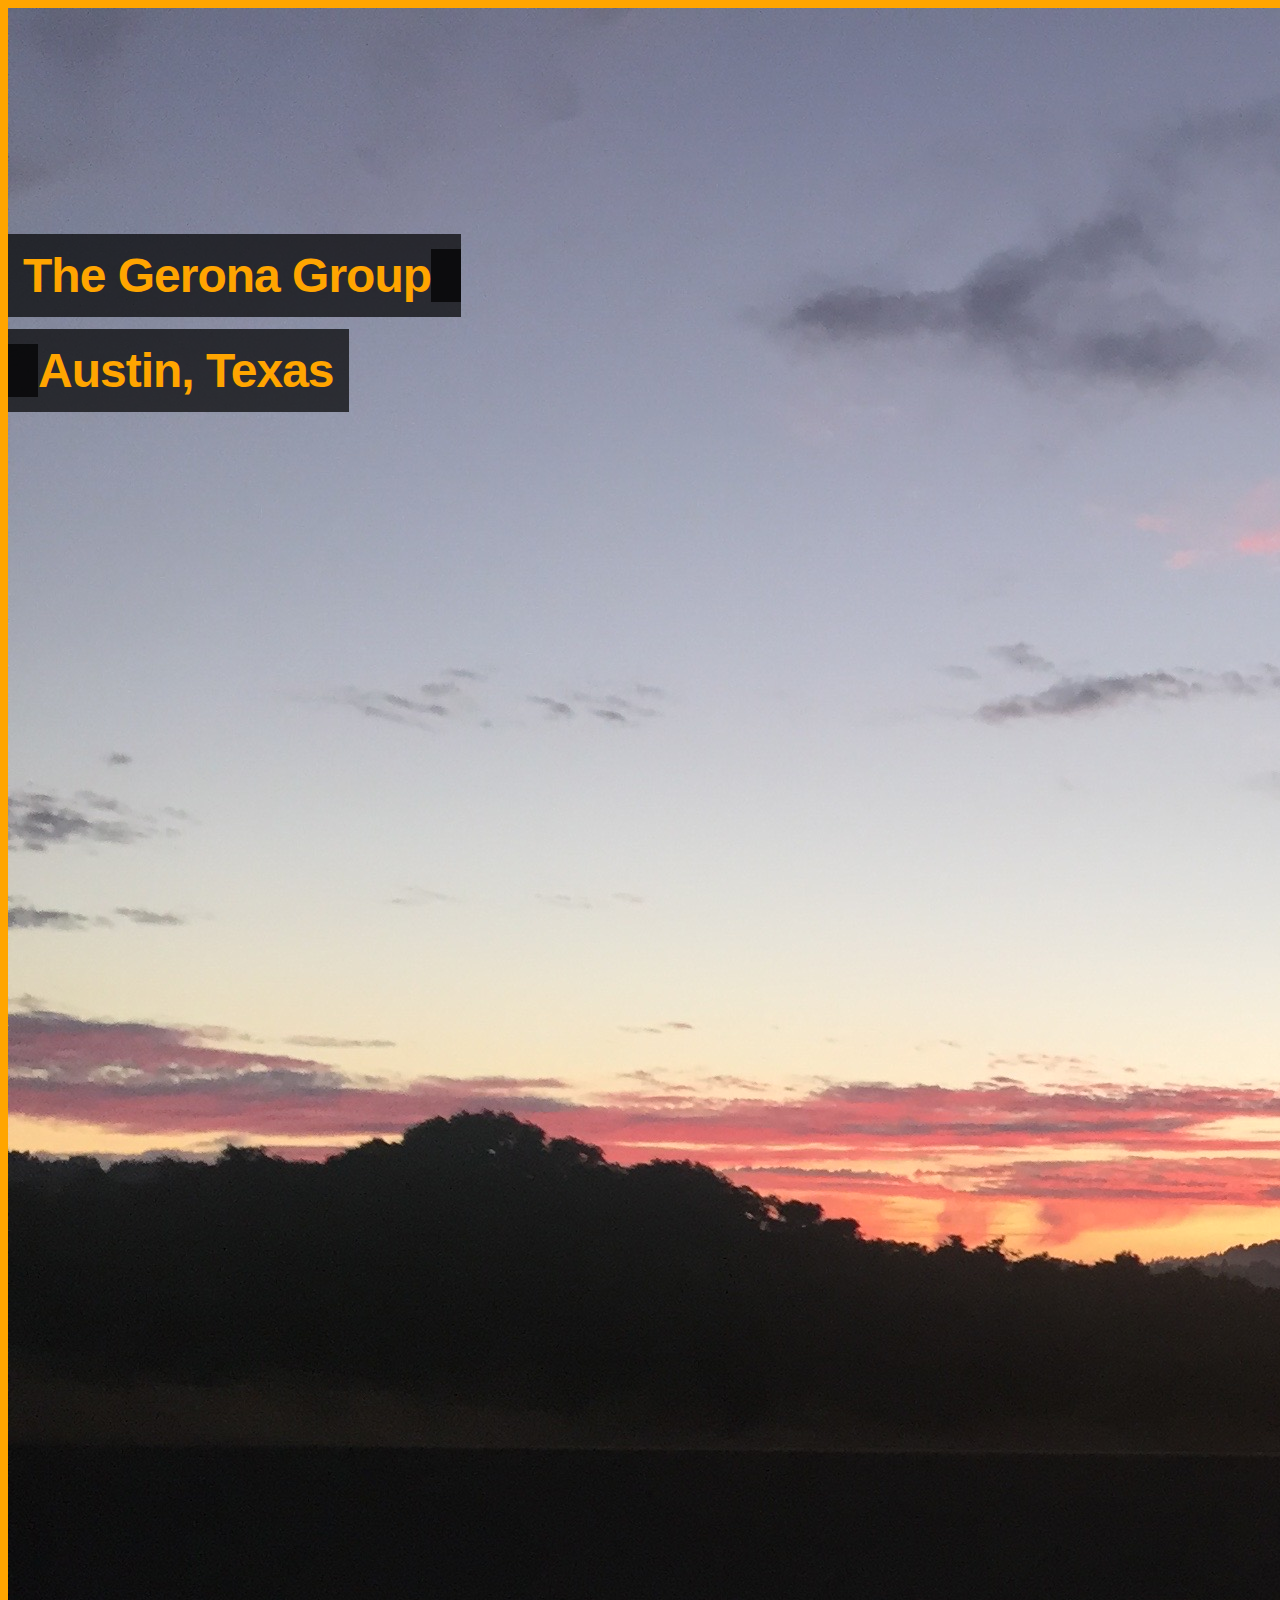
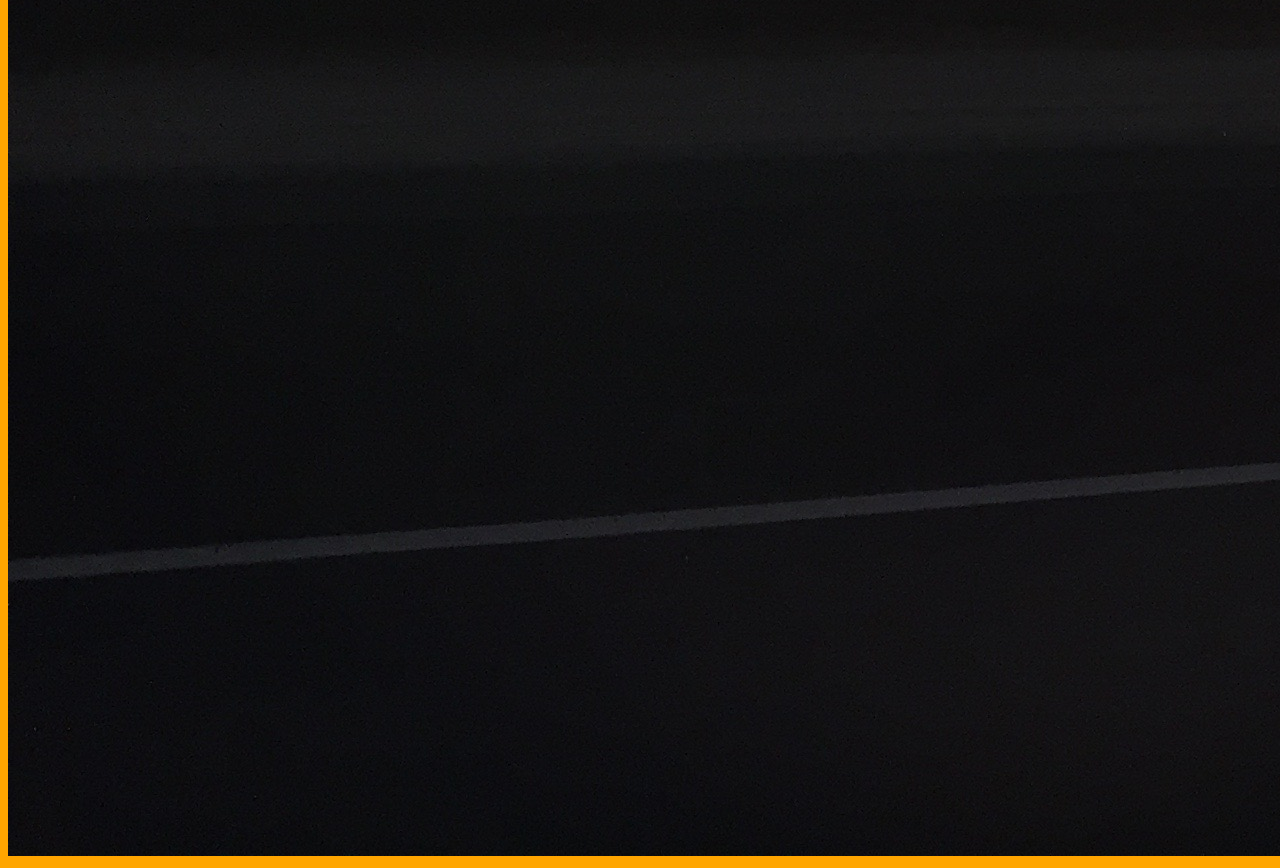
==== experiment.html @ 36dde49b "Cleaned" ====
<!DOCTYPE html PUBLIC "-//W3C//DTD HTML 4.01//EN" "http://www.w3.org/TR/html4/strict.dtd">
<html>
  <head>
    <meta http-equiv="Content-Type" content="text/html; charset=UTF-8">
    <meta http-equiv="Content-Style-Type" content="text/css">
    <title></title>
    <link rel="stylesheet" type="text/css" href="mystyle.css">
  </head>
  <body>
    <div class="image"> <img src="background.jpg" alt="">
      <h2><span>The Gerona Group<span class="spacer"></span><br>
          <span class="spacer"></span>Austin, Texas</span></h2>
    </div>
  </body>
</html>
---- mystyle.css ----
body {
    background-color: orange;
}

.image {
position: relative;
width: 100%; /* for IE 6 */
}

h2 {
position: absolute;
top: 200px;
left: 0;
width: 100%;
}

h2 span {
color: orange;
font: bold 48px/95px Helvetica, Sans-Serif;
letter-spacing: -1px;
background: rgb(0, 0, 0); /* fallback color */
background: rgba(0, 0, 0, 0.7);
padding: 15px;
}

h2 span.spacer {
padding:0 15px;
}
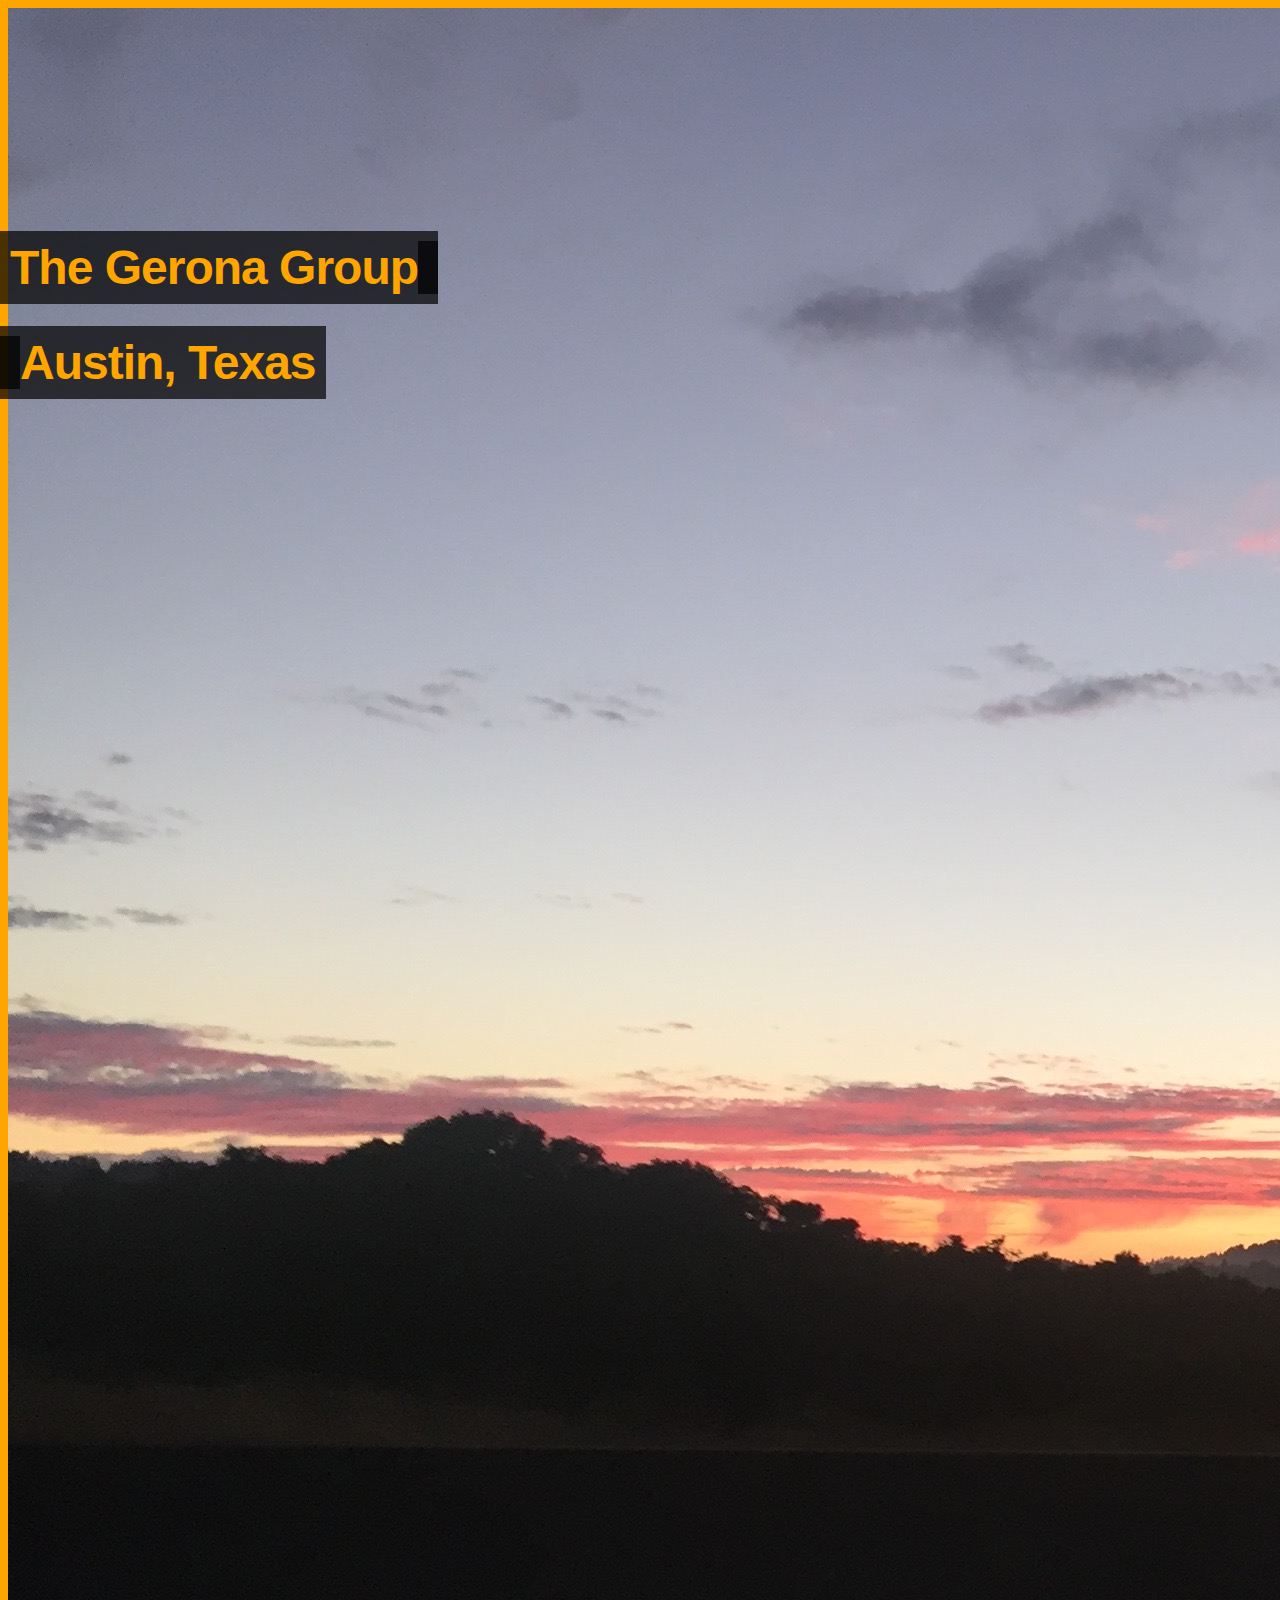
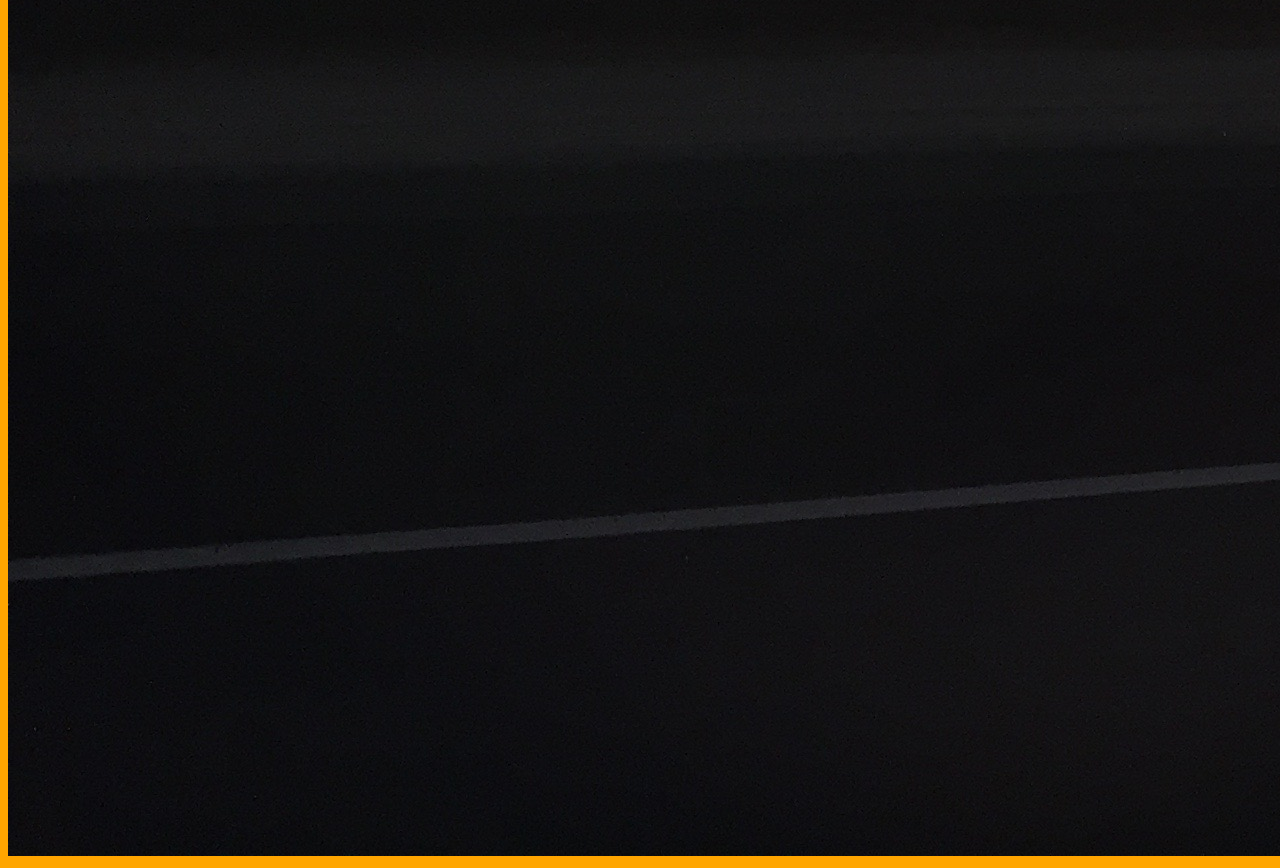
==== commit ce21d6e5: "title" ====
--- a/experiment.html
+++ b/experiment.html
@@ -3,7 +3,7 @@
   <head>
     <meta http-equiv="Content-Type" content="text/html; charset=UTF-8">
     <meta http-equiv="Content-Style-Type" content="text/css">
-    <title></title>
+    <title>The Gerona Group</title>
     <link rel="stylesheet" type="text/css" href="mystyle.css">
   </head>
   <body>
--- a/mystyle.css
+++ b/mystyle.css
@@ -2,7 +2,7 @@
     background-color: orange;
 }
 
-.image {
+.background-image {
 position: relative;
 width: 100%; /* for IE 6 */
 }
@@ -20,9 +20,9 @@
 letter-spacing: -1px;
 background: rgb(0, 0, 0); /* fallback color */
 background: rgba(0, 0, 0, 0.7);
-padding: 15px;
+padding: 10px;
 }
 
 h2 span.spacer {
-padding:0 15px;
+padding:0 10px;
 }
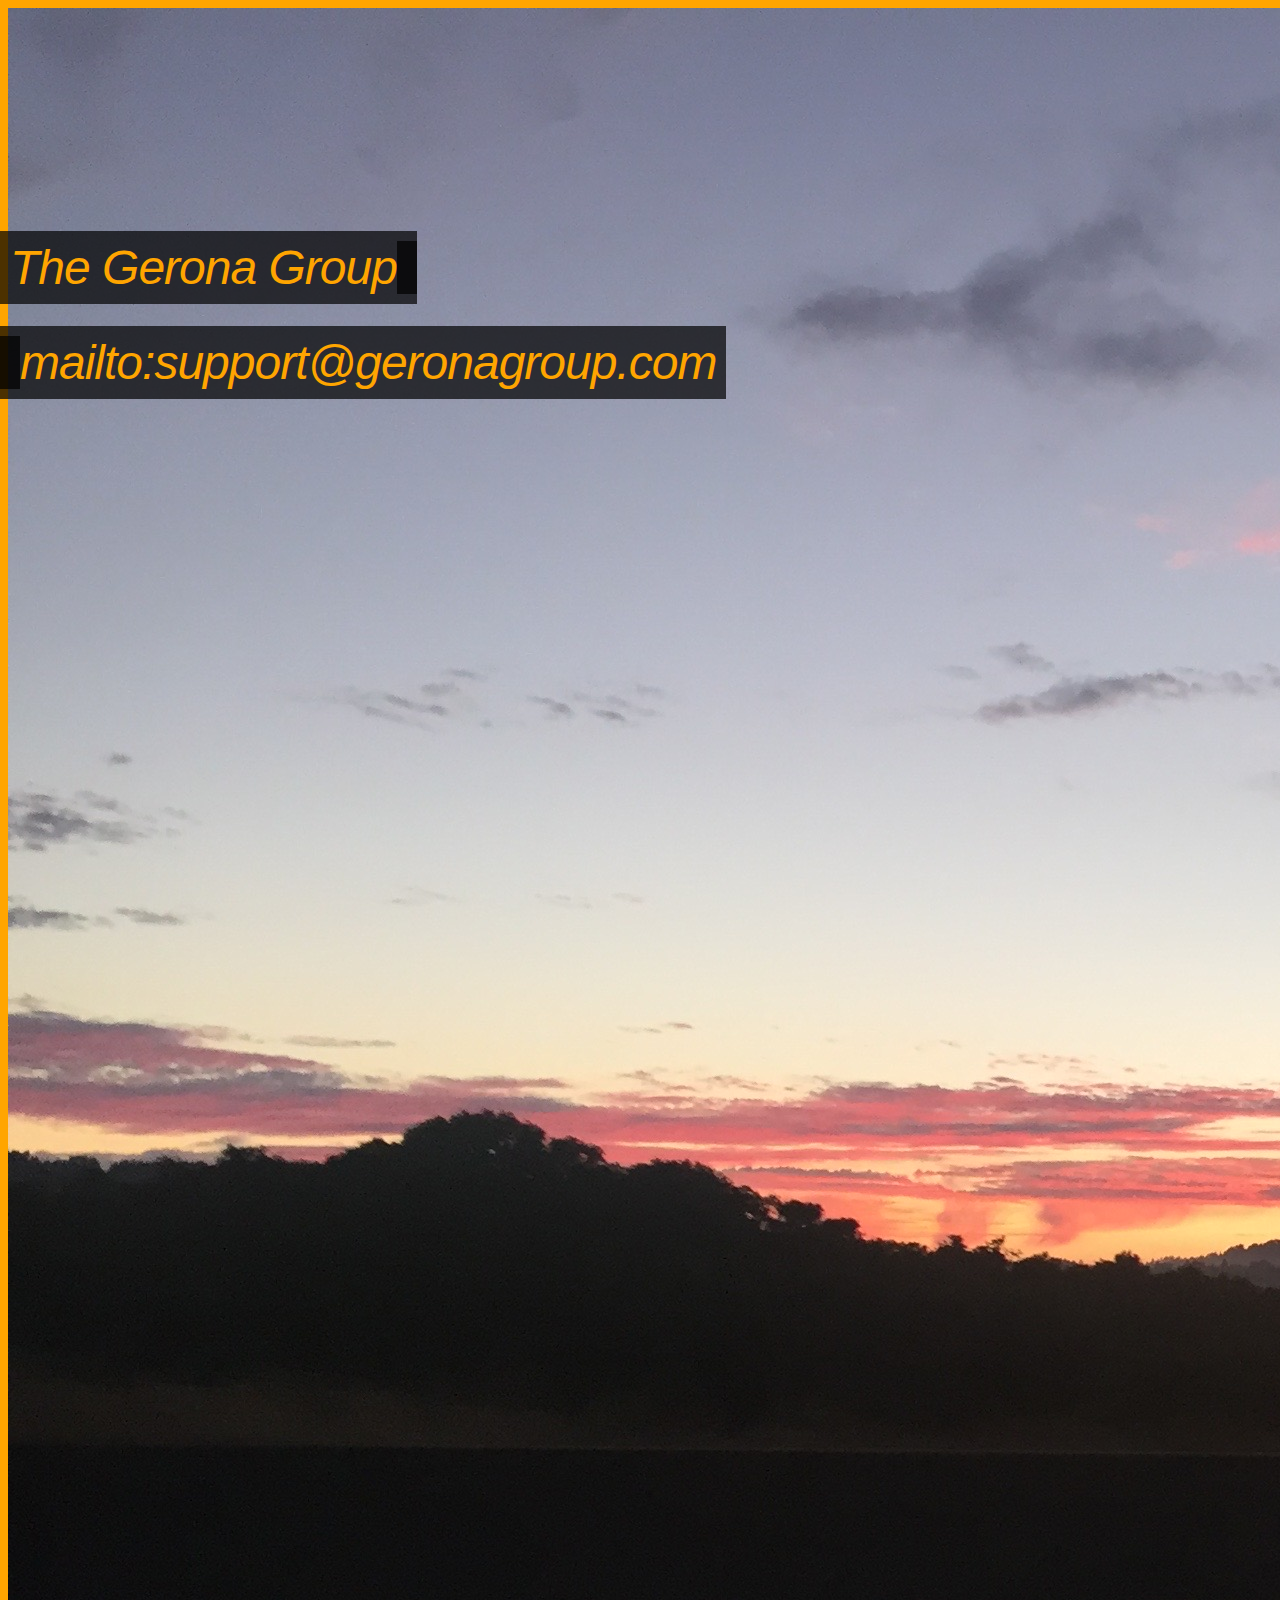
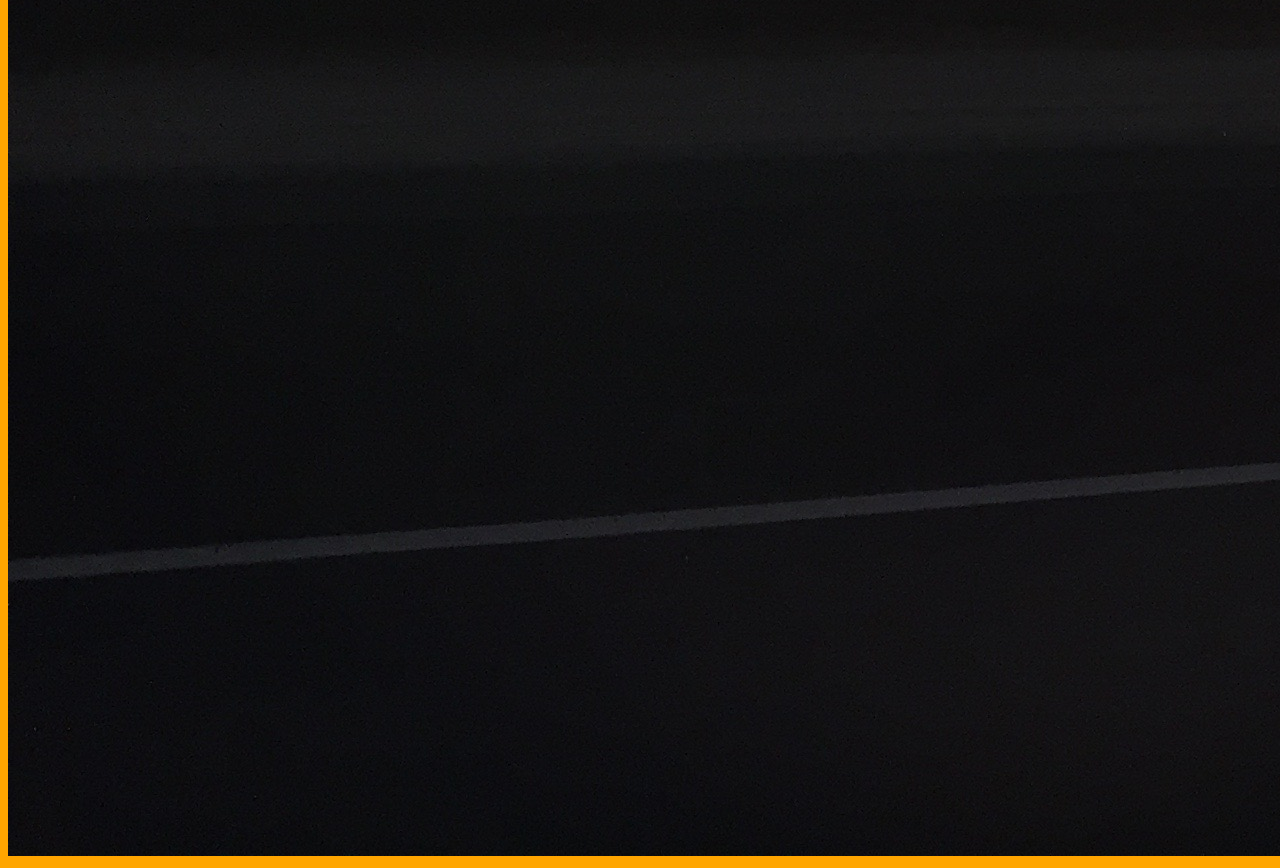
==== commit ea831901: "italic" ====
--- a/experiment.html
+++ b/experiment.html
@@ -9,7 +9,7 @@
   <body>
     <div class="image"> <img src="background.jpg" alt="">
       <h2><span>The Gerona Group<span class="spacer"></span><br>
-          <span class="spacer"></span>Austin, Texas</span></h2>
+          <span class="spacer"></span>mailto:support@geronagroup.com</span></h2>
     </div>
   </body>
 </html>
--- a/mystyle.css
+++ b/mystyle.css
@@ -16,7 +16,7 @@
 
 h2 span {
 color: orange;
-font: bold 48px/95px Helvetica, Sans-Serif;
+font: italic 48px/95px Helvetica, Sans-Serif;
 letter-spacing: -1px;
 background: rgb(0, 0, 0); /* fallback color */
 background: rgba(0, 0, 0, 0.7);
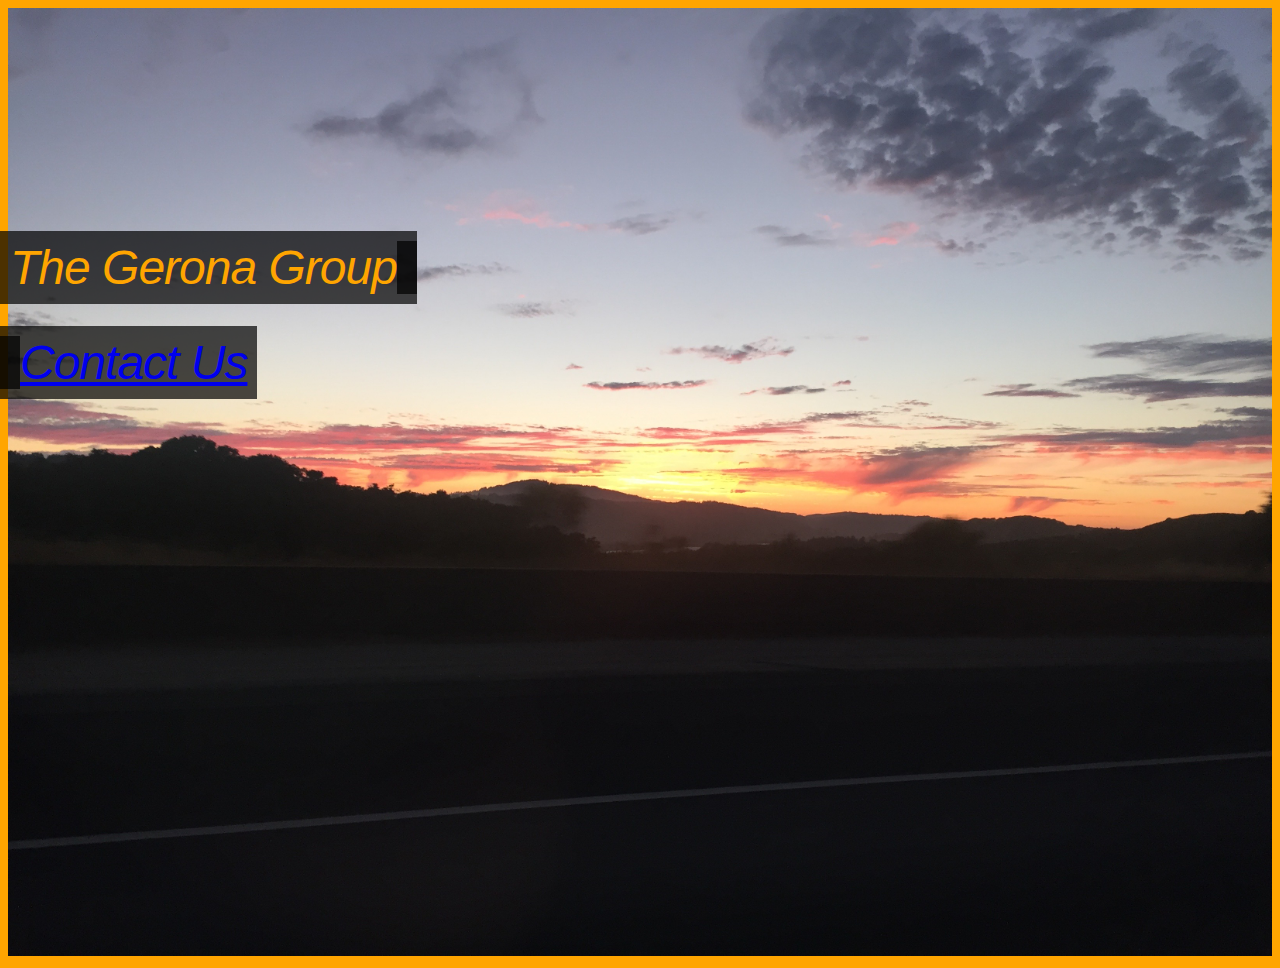
==== commit 6347c918: "mail and width" ====
--- a/experiment.html
+++ b/experiment.html
@@ -7,9 +7,12 @@
     <link rel="stylesheet" type="text/css" href="mystyle.css">
   </head>
   <body>
-    <div class="image"> <img src="background.jpg" alt="">
+    <div class="image"> <img src="background.jpg" alt="" width="100%">
       <h2><span>The Gerona Group<span class="spacer"></span><br>
-          <span class="spacer"></span>mailto:support@geronagroup.com</span></h2>
+          <span class="spacer"></span><a
+            href="mailto:info@geronagroup.com?subject=Website%20Inquiry">Contact
+
+            Us</a></span></h2>
     </div>
   </body>
 </html>
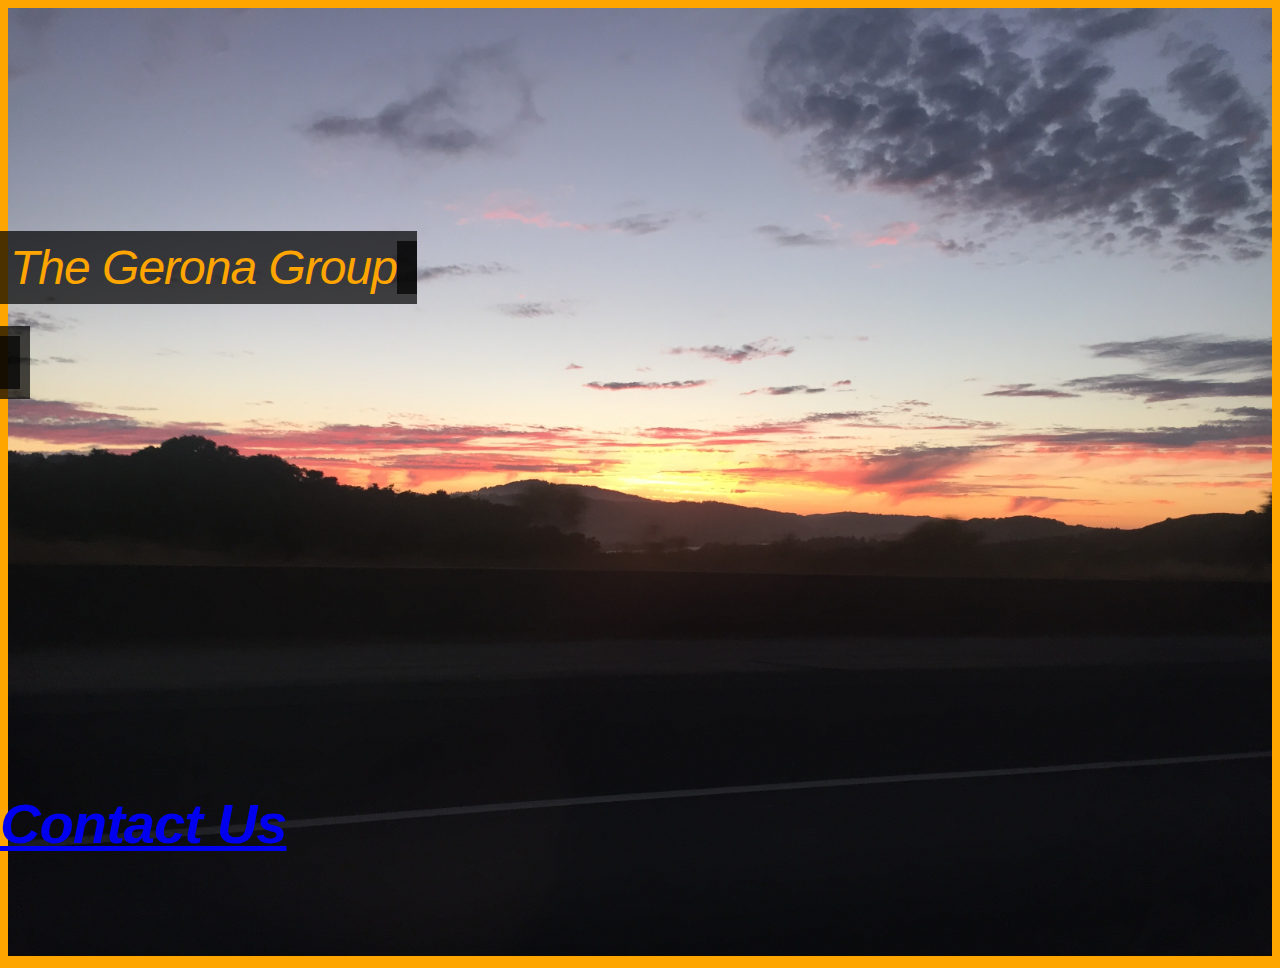
==== commit 84927626: "email" ====
--- a/experiment.html
+++ b/experiment.html
@@ -9,10 +9,11 @@
   <body>
     <div class="image"> <img src="background.jpg" alt="" width="100%">
       <h2><span>The Gerona Group<span class="spacer"></span><br>
-          <span class="spacer"></span><a
-            href="mailto:info@geronagroup.com?subject=Website%20Inquiry">Contact
-
-            Us</a></span></h2>
+          <span class="spacer"></span>
+          <h3><a
+              href="mailto:info@geronagroup.com?subject=Website%20Inquiry">Contact
+              Us</a></h3>
+        </span></h2>
     </div>
   </body>
 </html>
--- a/mystyle.css
+++ b/mystyle.css
@@ -24,5 +24,29 @@
 }
 
 h2 span.spacer {
+background: rgb(0, 0, 0); /* fallback color */
+background: rgba(0, 0, 0, 0.7);
 padding:0 10px;
 }
+
+h3 {
+position: absolute;
+top: 500px;
+left: 0;
+width: 100%;
+}
+
+h3 span {
+color: orange;
+font: bold 14px/28px Helvetica, Sans-Serif;
+letter-spacing: -1px;
+background: rgb(0, 0, 0); /* fallback color */
+background: rgba(0, 0, 0, 0.7);
+padding: 5px;
+}
+
+h3 span.spacer {
+background: rgb(0, 0, 0); /* fallback color */
+background: rgba(0, 0, 0, 0.7);
+padding:0 5px;
+}
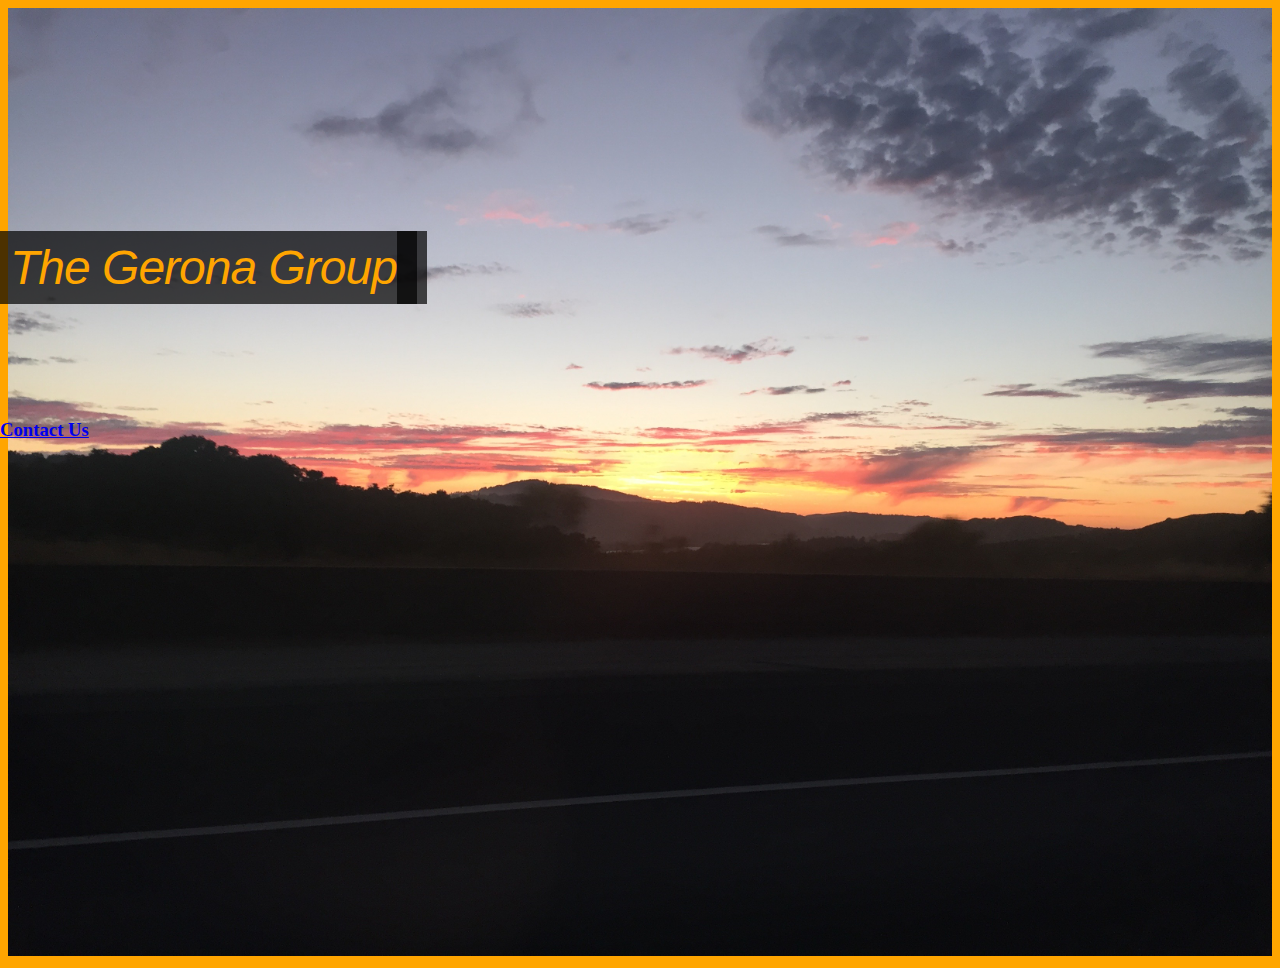
==== commit ffe78f0b: "spacer" ====
--- a/experiment.html
+++ b/experiment.html
@@ -8,12 +8,10 @@
   </head>
   <body>
     <div class="image"> <img src="background.jpg" alt="" width="100%">
-      <h2><span>The Gerona Group<span class="spacer"></span><br>
-          <span class="spacer"></span>
-          <h3><a
-              href="mailto:info@geronagroup.com?subject=Website%20Inquiry">Contact
-              Us</a></h3>
-        </span></h2>
+      <h2><span>The Gerona Group <span class="spacer"></span> </span></h2>
+      <h3><a
+          href="mailto:info@geronagroup.com?subject=Website%20Inquiry">Contact
+          Us</a></h3>
     </div>
   </body>
 </html>
--- a/mystyle.css
+++ b/mystyle.css
@@ -26,12 +26,12 @@
 h2 span.spacer {
 background: rgb(0, 0, 0); /* fallback color */
 background: rgba(0, 0, 0, 0.7);
-padding:0 10px;
+padding: 10px;
 }
 
 h3 {
 position: absolute;
-top: 500px;
+top: 400px;
 left: 0;
 width: 100%;
 }
@@ -48,5 +48,5 @@
 h3 span.spacer {
 background: rgb(0, 0, 0); /* fallback color */
 background: rgba(0, 0, 0, 0.7);
-padding:0 5px;
+padding: 5px;
 }
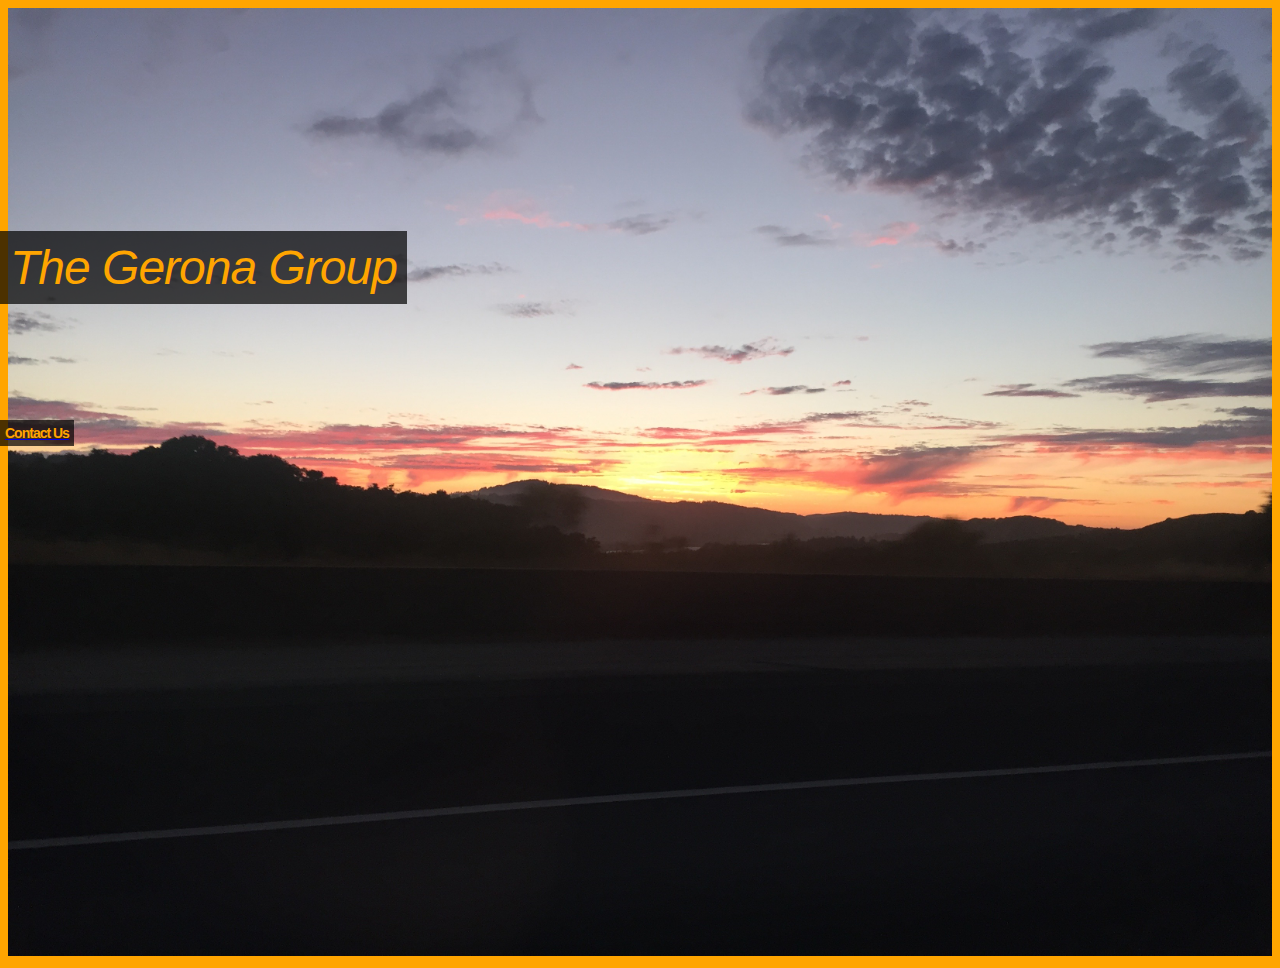
==== commit 24a38a83: "mail format" ====
--- a/experiment.html
+++ b/experiment.html
@@ -8,10 +8,14 @@
   </head>
   <body>
     <div class="image"> <img src="background.jpg" alt="" width="100%">
-      <h2><span>The Gerona Group <span class="spacer"></span> </span></h2>
-      <h3><a
-          href="mailto:info@geronagroup.com?subject=Website%20Inquiry">Contact
-          Us</a></h3>
+      <h2><span>The Gerona Group
+          <!--span class="spacer"--> </span></h2>
+      <h3>
+        <h3><a
+            href="mailto:info@geronagroup.com?subject=Website%20Inquiry"><span>Contact
+
+              Us</span></a></h3>
+      </h3>
     </div>
   </body>
 </html>
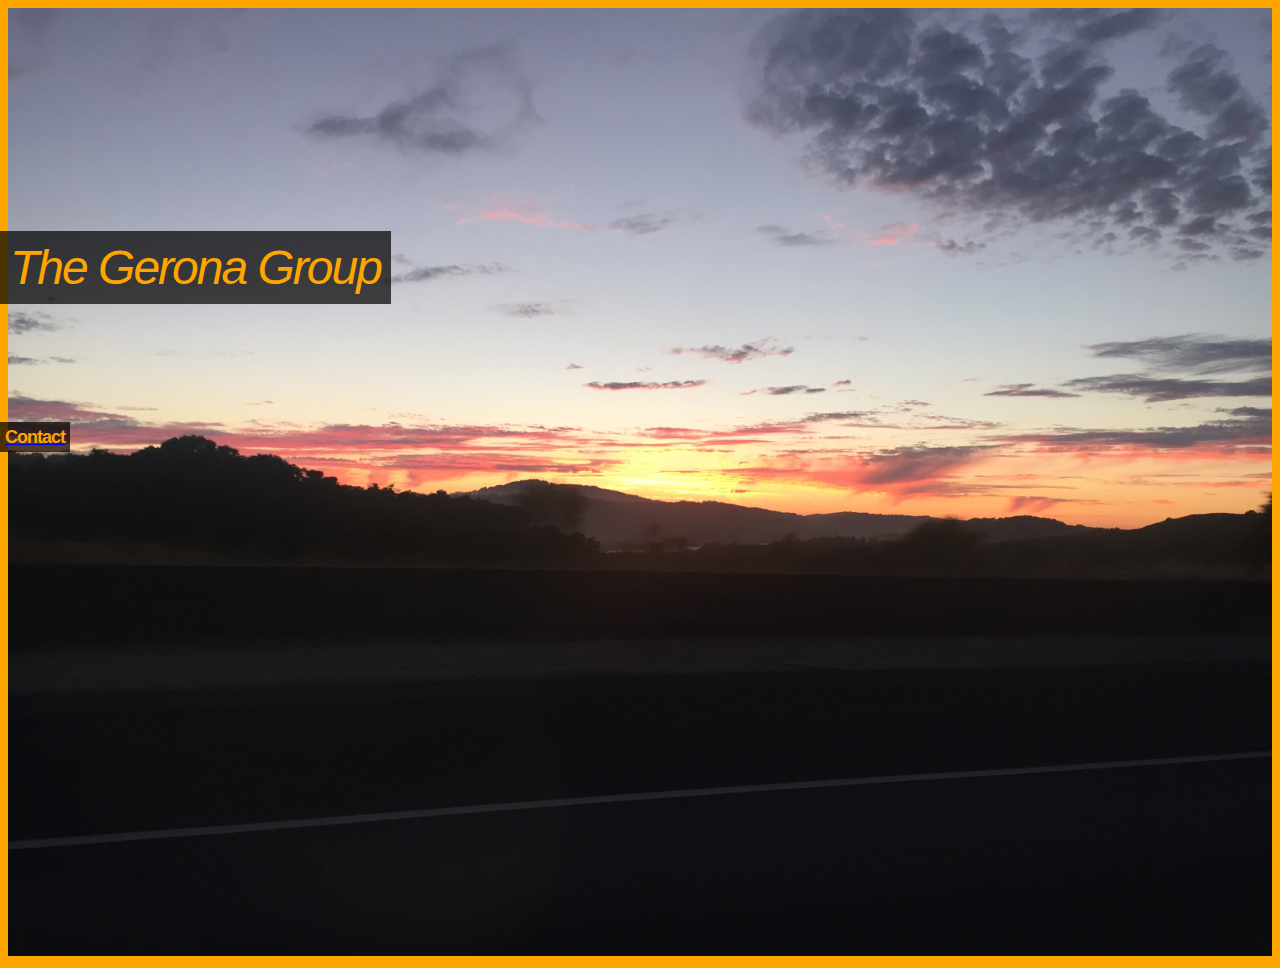
==== commit 7ba1f9c7: "spacing" ====
--- a/experiment.html
+++ b/experiment.html
@@ -10,12 +10,10 @@
     <div class="image"> <img src="background.jpg" alt="" width="100%">
       <h2><span>The Gerona Group
           <!--span class="spacer"--> </span></h2>
-      <h3>
-        <h3><a
-            href="mailto:info@geronagroup.com?subject=Website%20Inquiry"><span>Contact
-
-              Us</span></a></h3>
-      </h3>
+      <h3> </h3>
+      <h3><a
+          href="mailto:info@geronagroup.com?subject=Website%20Inquiry"><span>Contact
+          </span></a></h3>
     </div>
   </body>
 </html>
--- a/mystyle.css
+++ b/mystyle.css
@@ -17,7 +17,7 @@
 h2 span {
 color: orange;
 font: italic 48px/95px Helvetica, Sans-Serif;
-letter-spacing: -1px;
+letter-spacing: -2px;
 background: rgb(0, 0, 0); /* fallback color */
 background: rgba(0, 0, 0, 0.7);
 padding: 10px;
@@ -38,7 +38,7 @@
 
 h3 span {
 color: orange;
-font: bold 14px/28px Helvetica, Sans-Serif;
+font: bold 18px/36px Helvetica, Sans-Serif;
 letter-spacing: -1px;
 background: rgb(0, 0, 0); /* fallback color */
 background: rgba(0, 0, 0, 0.7);
